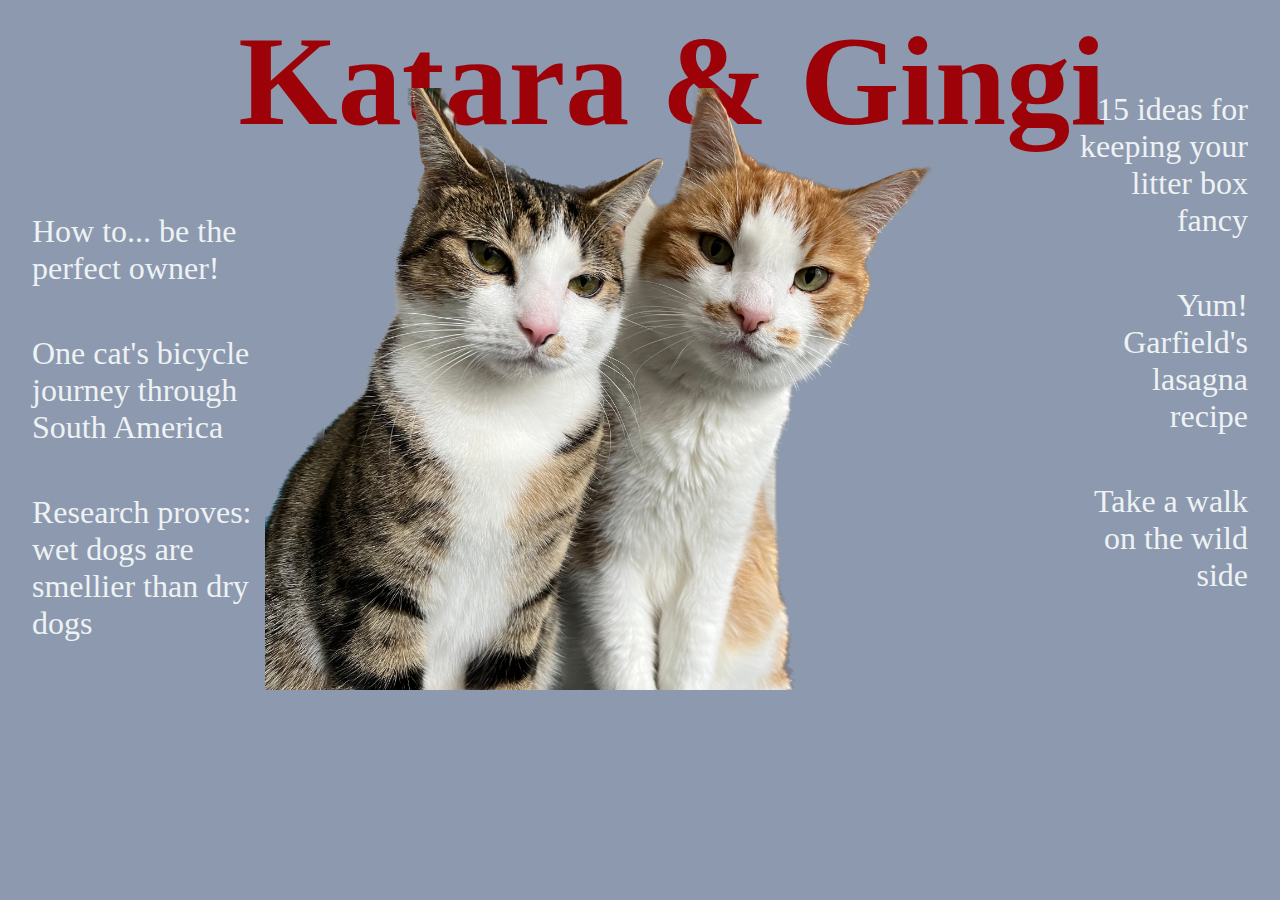
==== html_css/20230429_katara_and_gingi_animated/index.html @ 0886fb9c "animation init" ====
<!DOCTYPE html>
<html>
  <head>
    <title>Katara $ Gingi</title>
    <link rel="stylesheet" href="index.css" />
  </head>
  <body>
    <div class="title">Katara & Gingi</div>
    <div class="container">
      <div class="text_left">
        <div class="text">How to... be the perfect owner!</div>
        <div class="text">One cat's bicycle journey through South America</div>
        <div class="text">
          Research proves: wet dogs are smellier than dry dogs
        </div>
      </div>
      <img class="cover_figure" src="./katara_and_gingi.png" />
      <div class="text_right text">
        <div class="text">15 ideas for keeping your litter box fancy</div>
        <div class="text">Yum! Garfield's lasagna recipe</div>
        <div class="text">Take a walk on the wild side</div>
      </div>
    </div>
  </body>
</html>
---- html_css/20230429_katara_and_gingi_animated/index.css ----
body {
  background-color: #8d99ae;
  padding-left: 24px;
  padding-right: 24px;
}
.title {
  font-size: 128px;
  font-weight: bold;
  color: #9d0208;
  position: absolute;
  z-index: -1;
  width: 100%;
  text-align: center;
}
.cover_figure {
  width: 66%;
}
.container {
  display: flex;
  align-items: flex-end;
  padding-top: 80px;
}
.text {
  font-size: 32px;
  color: #edf2f4;
  margin-bottom: 48px;
}
.text_right {
  text-align: right;
}
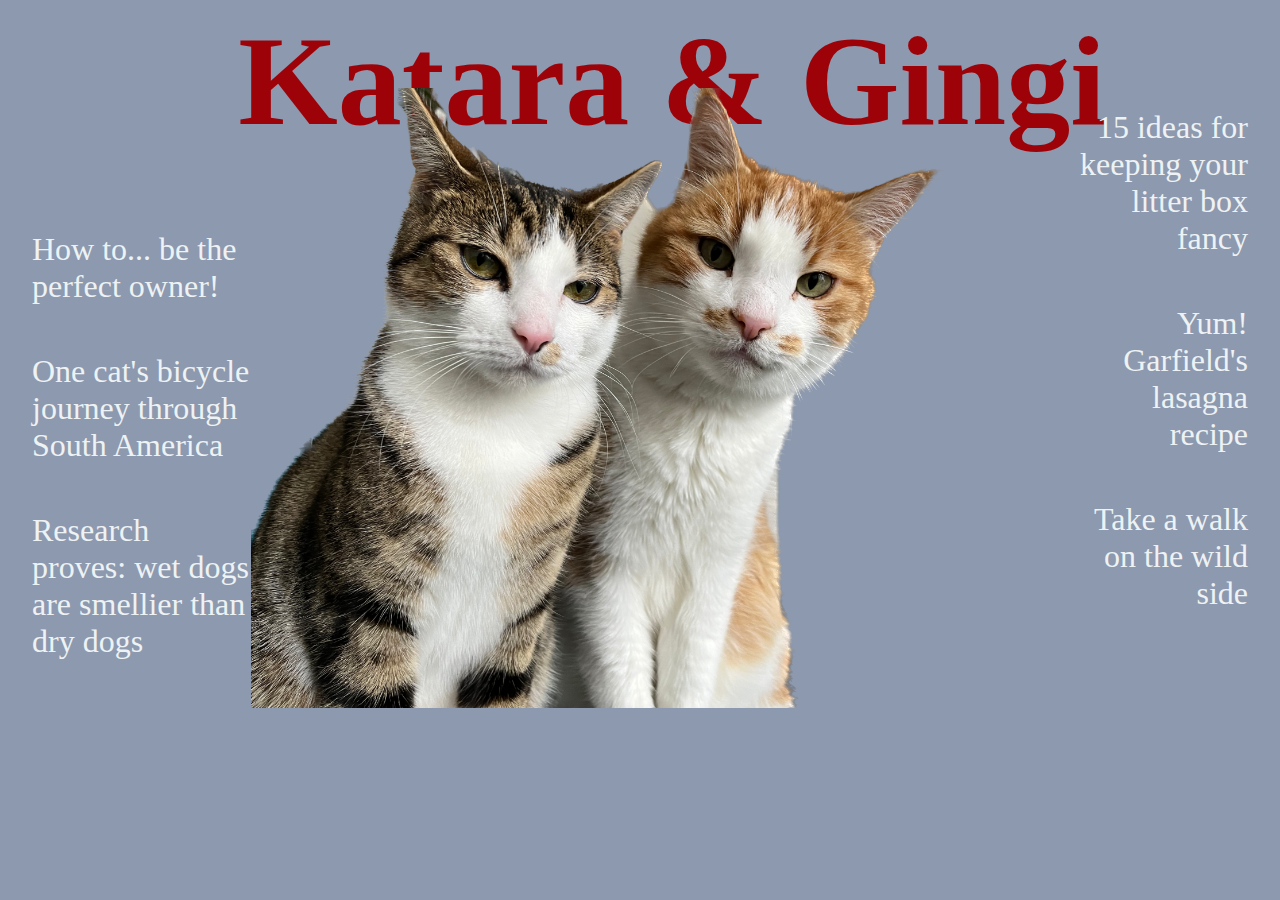
==== commit a471a207: "katara animation" ====
--- a/html_css/20230429_katara_and_gingi_animated/index.html
+++ b/html_css/20230429_katara_and_gingi_animated/index.html
@@ -5,7 +5,10 @@
     <link rel="stylesheet" href="index.css" />
   </head>
   <body>
-    <div class="title">Katara & Gingi</div>
+    <div class="title">
+      <span class="katara">Katara &</span>
+      <span class="gingi">Gingi</span>
+    </div>
     <div class="container">
       <div class="text_left">
         <div class="text">How to... be the perfect owner!</div>
--- a/html_css/20230429_katara_and_gingi_animated/index.css
+++ b/html_css/20230429_katara_and_gingi_animated/index.css
@@ -12,8 +12,22 @@
   width: 100%;
   text-align: center;
 }
+.katara {
+  animation-name: katara_animation;
+  animation-duration: 1s;
+}
+@keyframes katara_animation {
+  0% {
+    left: -400px;
+    position: relative;
+  }
+  100% {
+    left: 0px;
+    position: relative;
+  }
+}
 .cover_figure {
-  width: 66%;
+  width: 68%;
 }
 .container {
   display: flex;
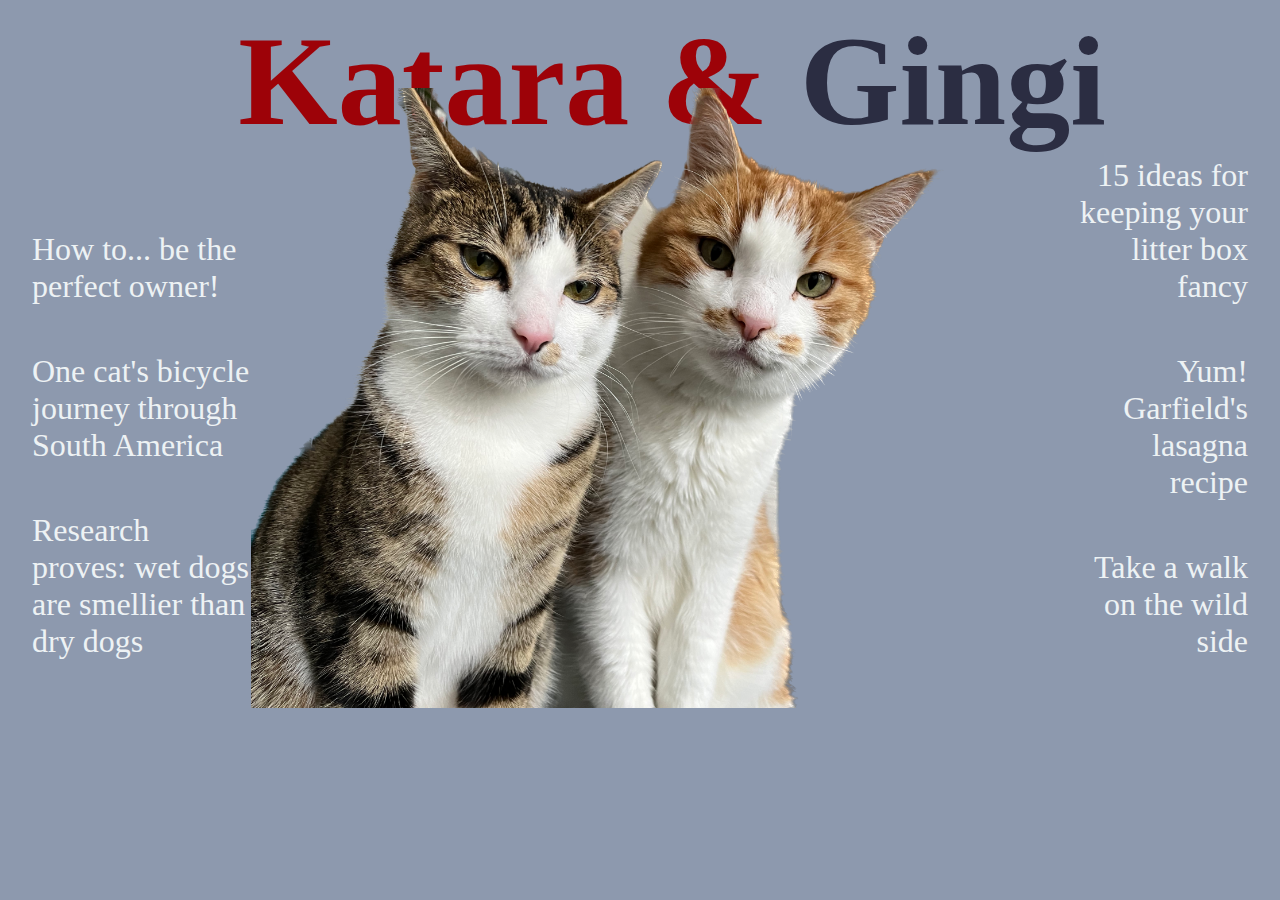
==== commit deeb4233: "header animation" ====
--- a/html_css/20230429_katara_and_gingi_animated/index.html
+++ b/html_css/20230429_katara_and_gingi_animated/index.html
@@ -18,7 +18,7 @@
         </div>
       </div>
       <img class="cover_figure" src="./katara_and_gingi.png" />
-      <div class="text_right text">
+      <div class="text_right">
         <div class="text">15 ideas for keeping your litter box fancy</div>
         <div class="text">Yum! Garfield's lasagna recipe</div>
         <div class="text">Take a walk on the wild side</div>
--- a/html_css/20230429_katara_and_gingi_animated/index.css
+++ b/html_css/20230429_katara_and_gingi_animated/index.css
@@ -15,15 +15,36 @@
 .katara {
   animation-name: katara_animation;
   animation-duration: 1s;
+  animation-timing-function: ease-in;
 }
 @keyframes katara_animation {
   0% {
     left: -400px;
     position: relative;
+    color: #2b2d42;
   }
   100% {
     left: 0px;
     position: relative;
+    color: #9d0208;
+  }
+}
+.gingi {
+  animation-name: gingi_animation;
+  animation-duration: 1s;
+  animation-timing-function: ease-in;
+  color: #2b2d42;
+}
+@keyframes gingi_animation {
+  0% {
+    left: 400px;
+    position: relative;
+    color: #edf2f4;
+  }
+  100% {
+    left: 0px;
+    position: relative;
+    color: #2b2d42;
   }
 }
 .cover_figure {
